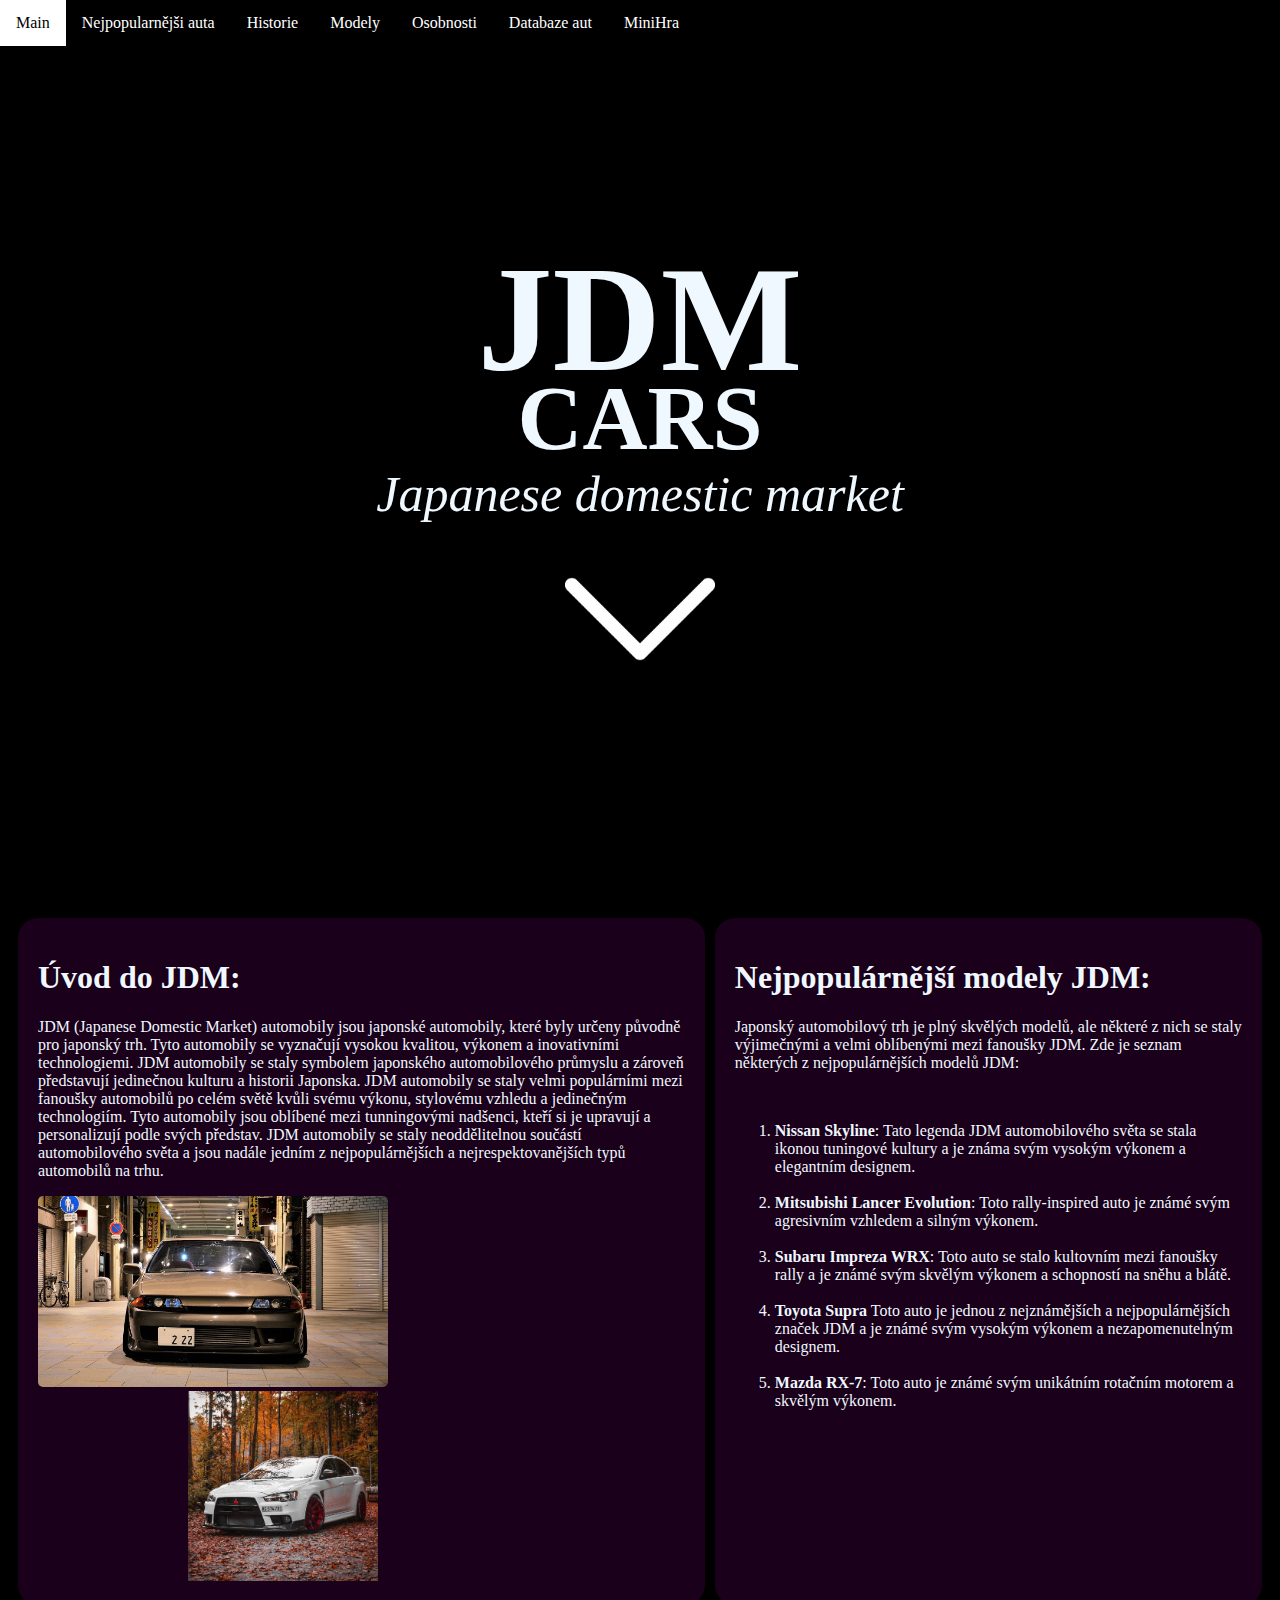
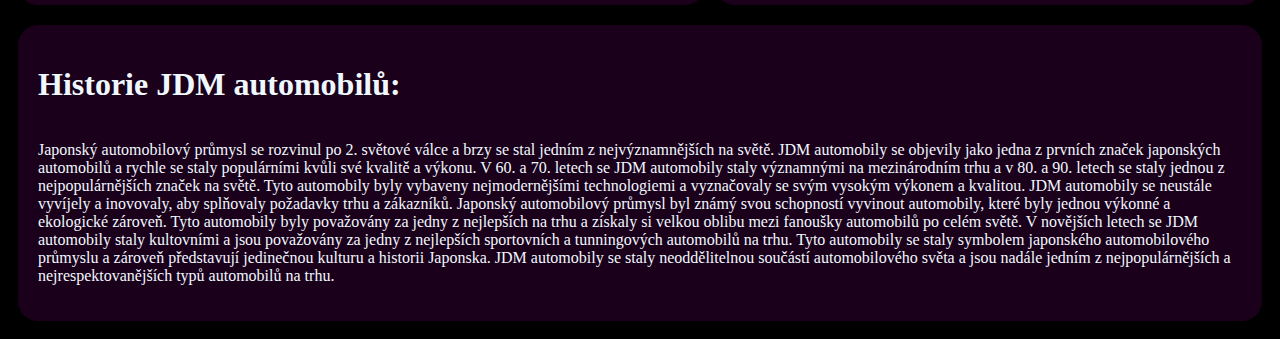
==== index.html @ ddefef18 "Add files via upload" ====
<!doctype html>
<html lang="cz">
<head>
    <link href="styles.css" rel="stylesheet">
    <link rel="icon" type="image/png" href="img/icons8-hennessey-venom-30.png">
    <meta charset="UTF-8">
    <meta name="viewport"
          content="width=device-width, user-scalable=no, initial-scale=1.0, maximum-scale=1.0, minimum-scale=1.0">
    <meta http-equiv="X-UA-Compatible" content="ie=edge">
    <title>JDM Cars</title>

</head>

<header>
    <div class="navbar">
        <a href="#main">Main</a>
        <a href="#uvod">Nejpopularnějši auta</a>
        <a href="#historie">Historie</a>
        <a href="modely.html" target="_blank">Modely</a>
        <a href="osobnosti.html" target="_blank">Osobnosti</a>
        <a href="databze.html">Databaze aut</a>
        <a href="./PongGame/Pong.html" target="_blank">MiniHra</a>
    </div>
</header>

<body>

    <div id="main" class="main">
        <div class="mainBox">
            <div class="mainText">

                <h1>JDM</h1>
                <h2>CARS</h2>
                <h3>Japanese domestic market</h3>
                <img class="arrowDown" src="./img/arrow-down-white.png" alt="Arrow down">
            </div>
        </div>
    </div>


    <div id="uvod" class="grid-container">
        <div class="grid-item">
            <h1>
                Úvod do JDM:
            </h1>
            <p>
                JDM (Japanese Domestic Market) automobily jsou japonské automobily, které byly určeny původně pro japonský trh.
                Tyto automobily se vyznačují vysokou kvalitou, výkonem a inovativními technologiemi. JDM automobily se staly symbolem
                japonského automobilového průmyslu a zároveň představují jedinečnou kulturu a historii Japonska.
                JDM automobily se staly velmi populárními mezi fanoušky automobilů po celém světě kvůli svému výkonu,
                stylovému vzhledu a jedinečným technologiím. Tyto automobily jsou oblíbené mezi tunningovými nadšenci,
                kteří si je upravují a personalizují podle svých představ. JDM automobily se staly neoddělitelnou součástí automobilového
                světa a jsou nadále jedním z nejpopulárnějších a nejrespektovanějších typů automobilů na trhu.
            </p>
            <img class="nissanSkyline" src="img/nissan-skyline-r32-6509448_1920.jpg" alt="Nissan skyline">
            <img class = "mithsubishi" src="img/af502f32ddcaa67eea868e346561eb9c.jpg" alt="Mitshubishi lancer">
        </div>
        <div class="grid-item">
            <h1>
                Nejpopulárnější modely JDM:
            </h1>
            <p>
                Japonský automobilový trh je plný skvělých modelů, ale některé z nich se staly
                výjimečnými a velmi oblíbenými mezi fanoušky JDM. Zde je seznam některých z nejpopulárnějších modelů JDM:
            </p>
            <br>

            <ol type="1">
                <li>
                    <b>Nissan Skyline</b>: Tato legenda JDM automobilového světa se stala ikonou tuningové kultury a je známa svým vysokým výkonem a elegantním designem.
                </li>
                <br>
                <li>
                    <b>Mitsubishi Lancer Evolution</b>: Toto rally-inspired auto je známé svým agresivním vzhledem a silným výkonem.
                </li>
                <br>
                <li>
                    <b>Subaru Impreza WRX</b>: Toto auto se stalo kultovním mezi fanoušky rally a je známé svým skvělým výkonem a schopností na sněhu a blátě.
                </li>
                <br>
                <li>
                    <b>Toyota Supra</b> Toto auto je jednou z nejznámějších a nejpopulárnějších značek JDM a je známé svým vysokým výkonem a nezapomenutelným designem.
                </li>
                <br>
                <li>
                    <b>Mazda RX-7</b>: Toto auto je známé svým unikátním rotačním motorem a skvělým výkonem.
                </li>

            </ol>
        </div>
    </div>

    <div id="historie" class= "grid-container2">
        <div class="historie">
            <h1>
                Historie JDM automobilů:
            </h1>

            <p class="historieParagraph">
                Japonský automobilový průmysl se rozvinul po 2. světové válce a brzy se stal jedním z nejvýznamnějších na světě. JDM automobily se objevily jako jedna z prvních značek
                japonských automobilů a rychle se staly populárními kvůli své kvalitě a výkonu. V 60. a 70. letech se JDM automobily staly významnými na mezinárodním trhu a v 80. a 90. letech se staly jednou z
                nejpopulárnějších značek na světě. Tyto automobily byly vybaveny nejmodernějšími technologiemi a vyznačovaly se svým vysokým výkonem a kvalitou.
                JDM automobily se neustále vyvíjely a inovovaly, aby splňovaly požadavky trhu a zákazníků. Japonský automobilový průmysl byl známý svou schopností vyvinout automobily, které byly jednou výkonné
                a ekologické zároveň. Tyto automobily byly považovány za jedny z nejlepších na trhu a získaly si velkou oblibu mezi fanoušky automobilů po celém světě.
                V novějších letech se JDM automobily staly kultovními a jsou považovány za jedny z nejlepších sportovních a tunningových automobilů na trhu. Tyto automobily se staly symbolem japonského
                automobilového průmyslu a zároveň představují jedinečnou kulturu a historii Japonska. JDM automobily se staly neoddělitelnou součástí automobilového světa a jsou nadále jedním z nejpopulárnějších
                a nejrespektovanějších typů automobilů na trhu.
            </p>
        </div>
    </div>



</body>
</html>
---- styles.css ----
html{
    background-color: #000000;
    color: aliceblue;
    scroll-behavior: smooth;
}

body{
    font-family: Corbel, serif;
    /* IE and Edge */
    -ms-overflow-style: none;
    /* Firefox */
    scrollbar-width: none;
}

/* Chrome, Safari and Opera (scrollbar)*/
body::-webkit-scrollbar {
    display: none;
}

img {
    border-radius: 5px;
}

/*NAVBAR*/

.navbar {
    background-color: #000000;
    top: 0;
    position: fixed;
    left: 50%;
    transform: translate(-50%, 0);
    width: 100%;
}

.navbar a {
    float: left;
    display: inline-block;
    color: white;
    text-align: center;
    padding: 14px 16px;
    text-decoration: none;
}

.navbar a:hover {
    background: white;
    color: black;
}

/*MAIN*/

.main {
    background: url("img/cars-6248509 (1).png"), no-repeat;
    right: 0;
    left: 0;
    background-position-y: bottom;
    background-size: cover;
    padding: 0;
    height: auto;
    width: 100%;
}

.mainBox {
    display: grid;
    height: 100vh;
    align-content: center;
    margin: 0;
}

.mainText {
    text-align: center;
    color: aliceblue;
}

.mainText h1{
    font-weight: bolder;
    font-size: 150px;
    line-height: 0
}

.mainText h2{
    font-weight: bold;
    font-size: 90px;
    line-height: 0;
}

.mainText h3{
    font-style: italic;
    font-weight: initial;
    font-size: 50px;
    line-height: 0;
    font-family: "Arial Rounded MT Bold", serif;
}

.mainText img {
    padding-top: 0;
    height: 150px;
}

.arrowDown {
    height: 150px;
}

/*GRID*/

.grid-container {
    display: grid;
    grid-template-columns: auto auto;
    background-color: black;
    padding: 10px;
    column-gap: 10px;
}

.grid-item {
    background-color: #1a001a;
    padding: 20px;
    border-radius: 20px;
}

.grid-container2 {
    display: grid;
    grid-template-columns: auto;
    background-color: black;
    padding: 10px;
    column-gap: 10px;
}

.modely {
    padding: 20px;
    display: grid;
    background-color: #1a001a;
    border-radius: 20px;
}

.modely img {
    text-align: center;
    padding: 30px;
    border-radius: 35px;
    height: 200px;
}

.modely h1 {
    font-style: oblique;
    font-size: 20px;
}

.center {
    text-align: center;
    font-weight: bolder;
    color: white;
}

.center a {
    color: white;
    padding-right: 8px;
    padding-left: 8px;
}

/*SPECIFIC ELEMENTS*/

.mithsubishi {
    height: 190px;
}

.nissanSkyline {
    width: 350px;
}


.historie {
    padding: 20px;
    display: grid;
    background-color: #1a001a;
    border-radius: 20px;
}

.mithsubishi {
    padding-left: 150px;
    padding-right: 20px;
}

.imageConteiner {
    display: flex;
    align-items: center;
    justify-content: center;
}

.image {
    padding-left: 10px;
    flex-basis: 60%;
}

#GT-R, #AE86, #silvia, #supra, #MR-2, #Akio, #Honda, #Takumi, #Smokey {
    scroll-margin-block-start: 75px;
}
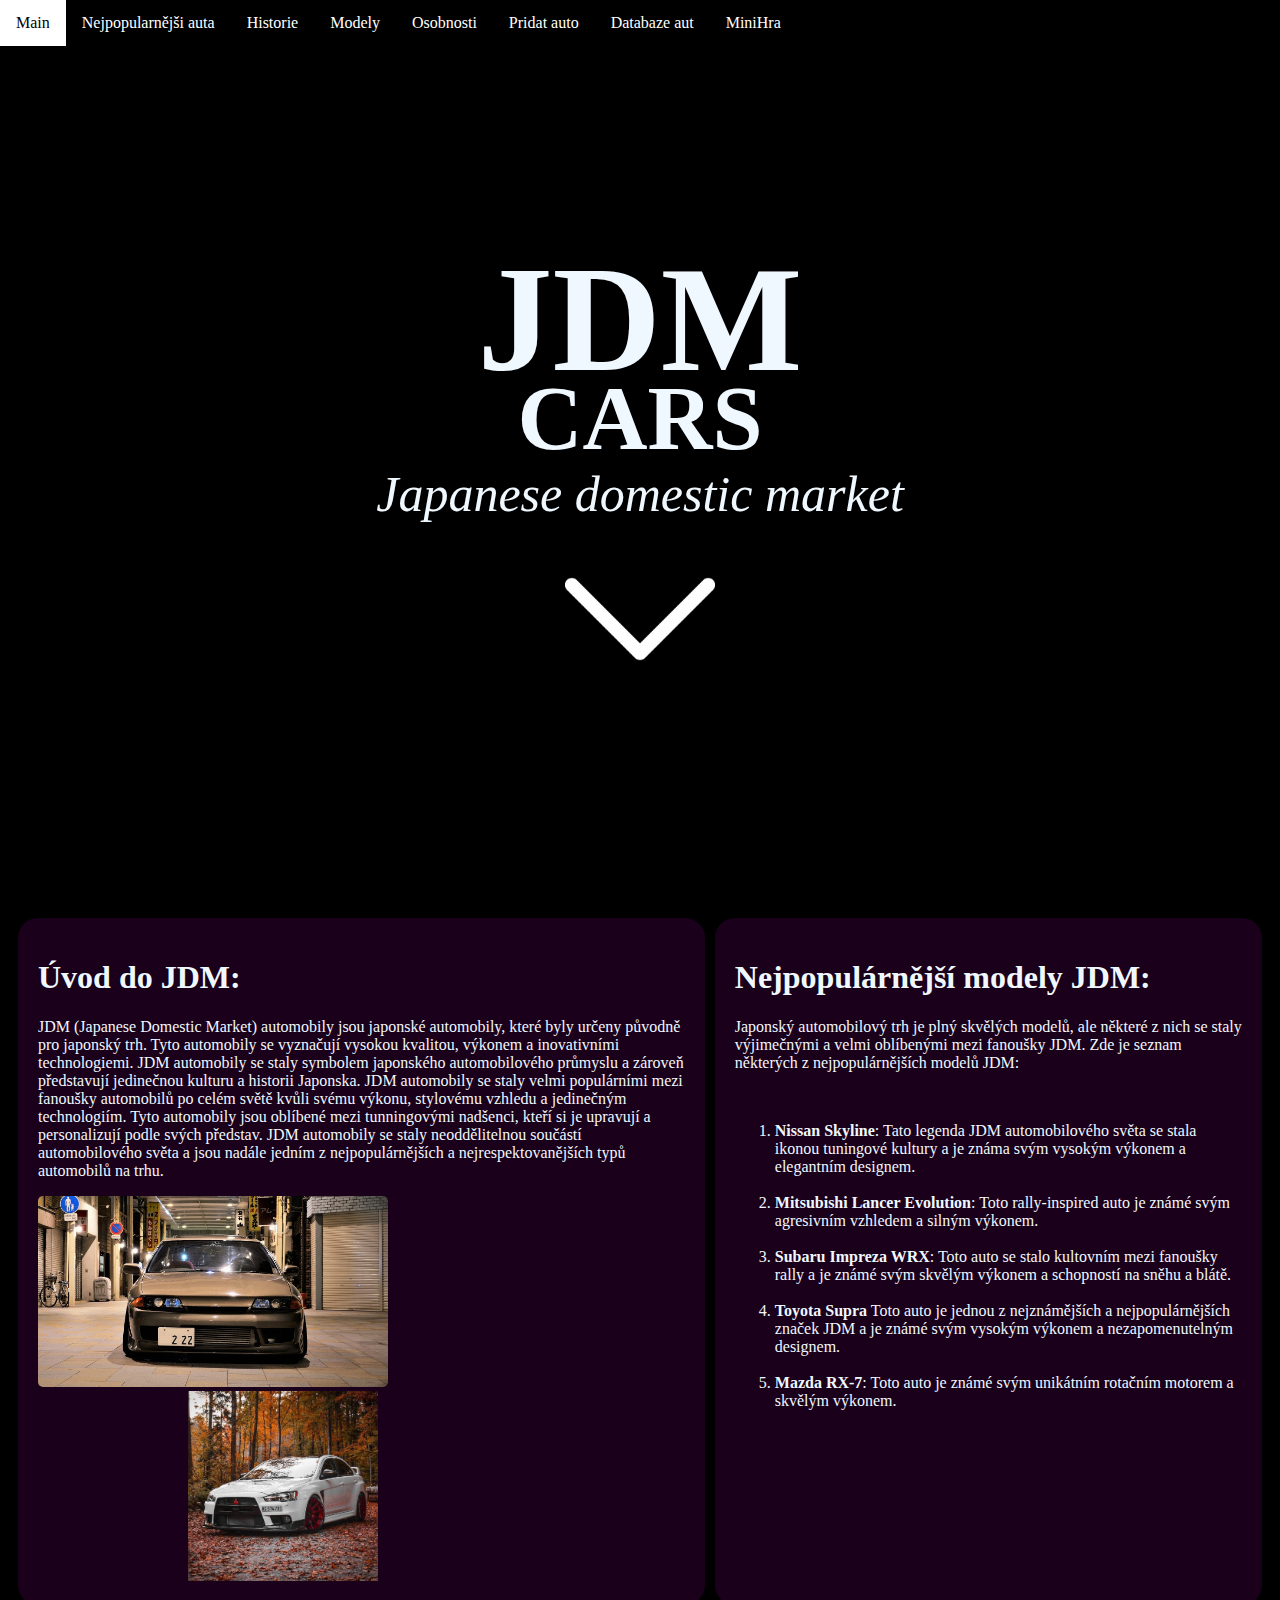
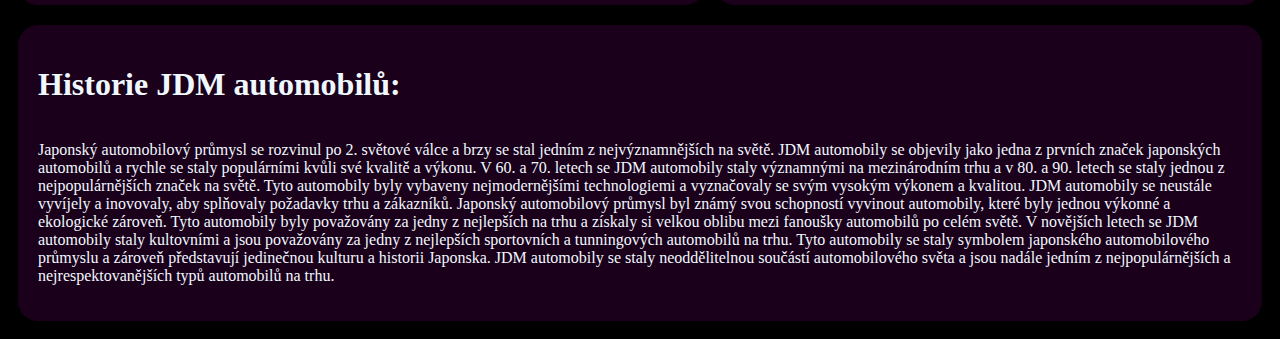
==== commit c2ac86f1: "Add files via upload" ====
--- a/index.html
+++ b/index.html
@@ -18,7 +18,8 @@
         <a href="#historie">Historie</a>
         <a href="modely.html" target="_blank">Modely</a>
         <a href="osobnosti.html" target="_blank">Osobnosti</a>
-        <a href="databze.html">Databaze aut</a>
+        <a href="databze.php">Pridat auto</a>
+        <a href="delete.php">Databaze aut</a>
         <a href="./PongGame/Pong.html" target="_blank">MiniHra</a>
     </div>
 </header>
